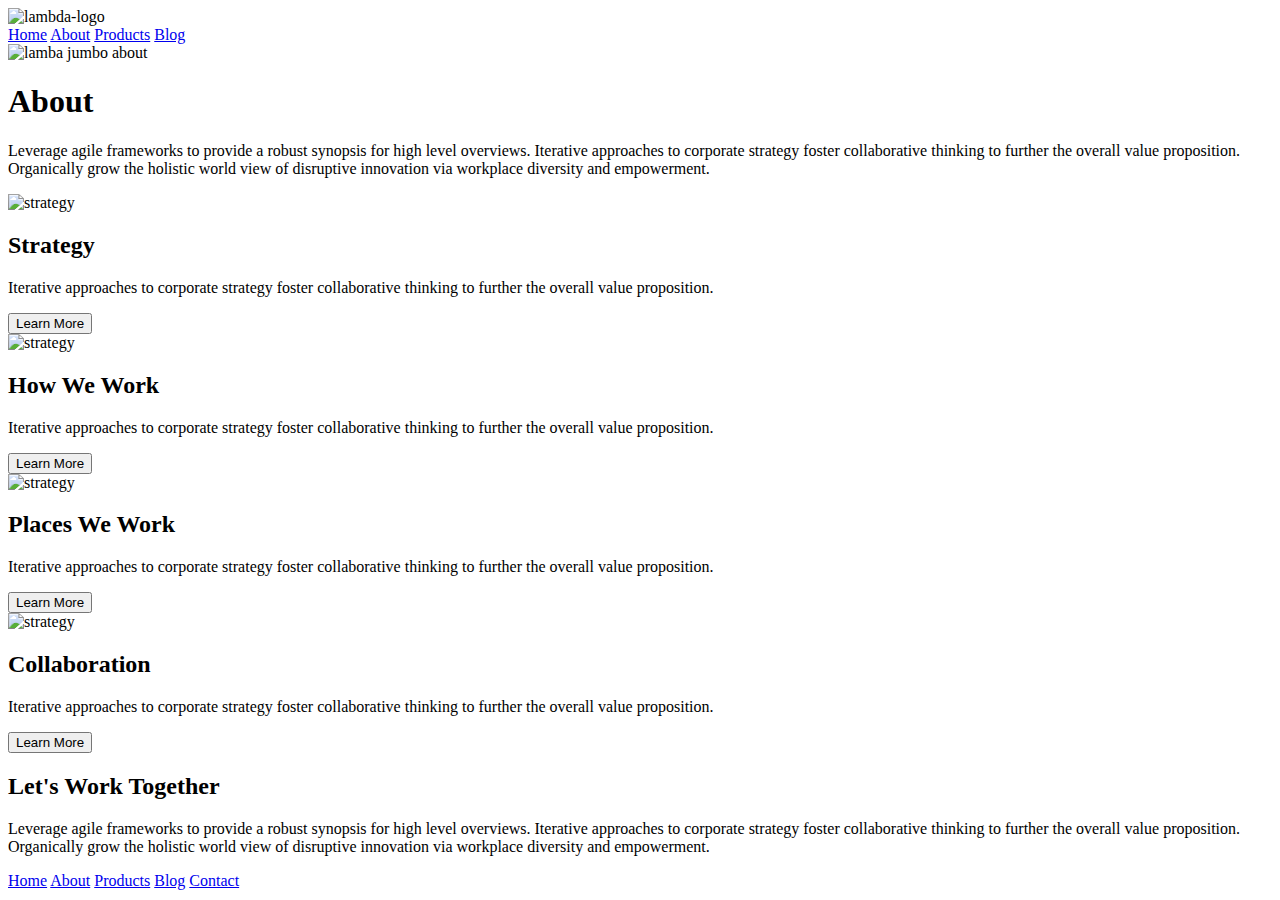
==== about.html @ 30254d6f "added html markupt" ====
<!doctype html>

<html lang="en">
<head>
  <meta charset="utf-8">

  <title>Sprint Challenge - About</title>

  <link href="https://fonts.googleapis.com/css?family=Roboto|Rubik" rel="stylesheet">
  <link rel="stylesheet" href="css/index.css">

</head>

<body>
    <div class="container about-page">
      <header>

        <div class="nav">
          <img class="logo" src="img\lambda-black.png" alt="lambda-logo">
          <nav>
            <a href="#">Home</a>
            <a href="#">About</a>
            <a href="#">Products</a>
            <a href="#">Blog</a>
          </nav>
        </div>

        <img class="top-image" src="img\jumbo-about.png" alt="lamba jumbo about">
      
        <div class="border-bottom">
          <section>
            <h1>About</h1>

            <p>Leverage agile frameworks to provide a robust synopsis for high level overviews. Iterative approaches to corporate strategy foster collaborative thinking to further the overall value proposition. Organically grow the holistic world view of disruptive innovation via workplace diversity and empowerment.</p>
          </section>
        </div>
      </header>


      <div class="middle-content">
        <div class="border-bottom">
          <img src="img/about-plan.png" alt="strategy">
          <section>
            <h2>Strategy</h2>
            
            <p>Iterative approaches to corporate strategy foster collaborative thinking to further the overall value proposition.</p>

            <button>Learn More</button>
          </section>
        </div>


        <div class="border-bottom">
          <section>  
            <img src="img/about-working.png" alt="strategy">
            
            <h2>How We Work</h2>
            
            <p>Iterative approaches to corporate strategy foster collaborative thinking to further the overall value proposition.</p>

            <button>Learn More</button>
          </section>
        </div>


        <div class="border-bottom">
          <section>
            <img src="img/about-office.png" alt="strategy">
            
            <h2>Places We Work</h2>

            <p>Iterative approaches to corporate strategy foster collaborative thinking to further the overall value proposition.</p>

            <button>Learn More</button>

          </section>
        </div>

      <div class="border-bottom">
        <section>
          <img src="img/about-meeting.png" alt="strategy">
          
          <h2>Collaboration</h2>
          
          <p>Iterative approaches to corporate strategy foster collaborative thinking to further the overall value proposition.</p>

          <button>Learn More</button>
        </section>
      </div>

    </div><!--middle content-->

    <div class="bottom-content">
      <h2>Let's Work Together</h2>

      <p>Leverage agile frameworks to provide a robust synopsis for high level overviews. Iterative approaches to corporate strategy foster collaborative thinking to further the overall value proposition. Organically grow the holistic world view of disruptive innovation via workplace diversity and empowerment.</p>
    </div>  
      <footer>
        <nav>
          <a href="index.html">Home</a>
          <a href="#">About</a>
          <a href="#">Products</a>
          <a href="#">Blog</a>
          <a href="#">Contact</a>
        </nav>
      </footer>
    </div><!-- container -->        
</body>
</html>
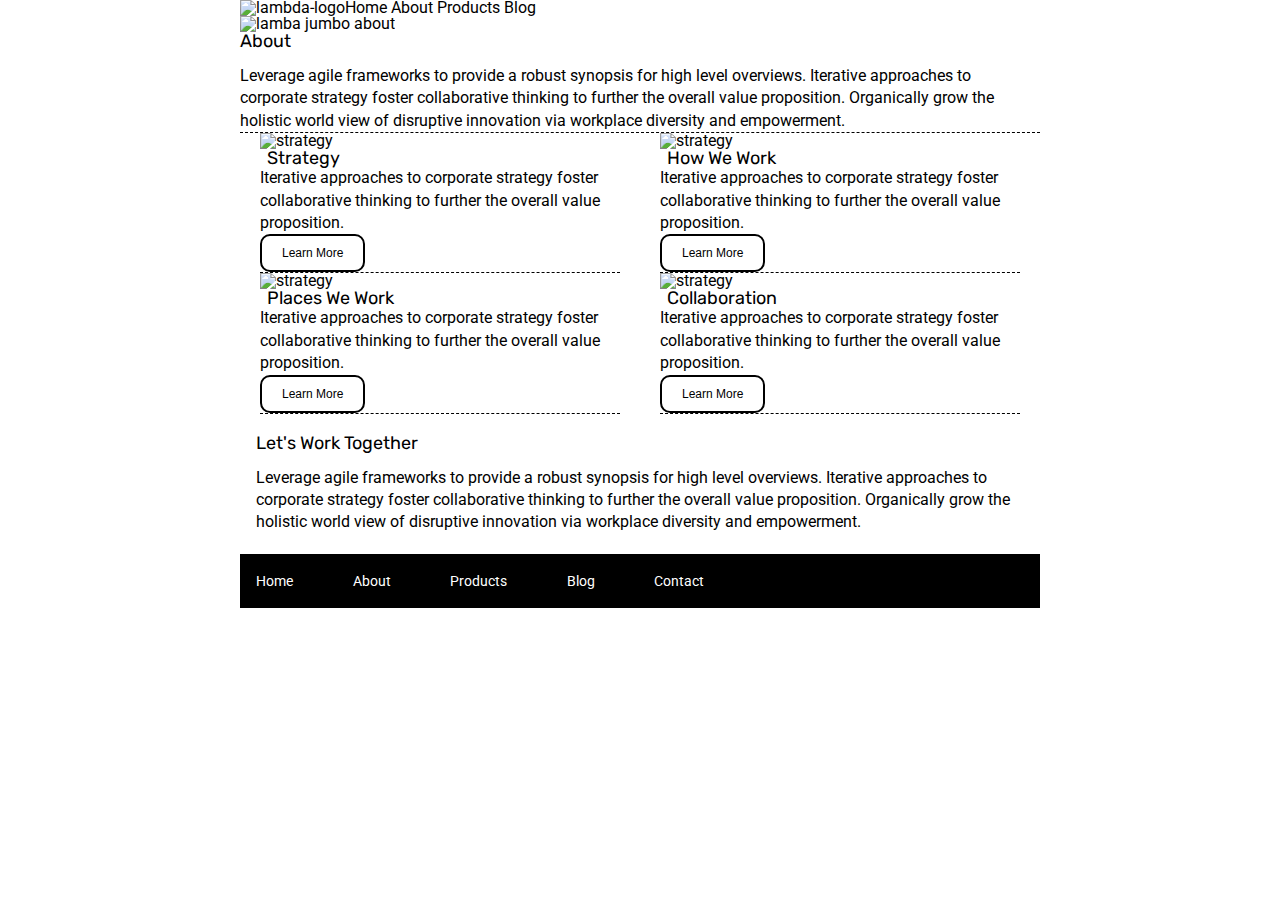
==== commit 8db7fed6: "added boxes color, added dashed  border" ====
--- a/about.html
+++ b/about.html
@@ -18,6 +18,7 @@
         <div class="nav">
           <img class="logo" src="img\lambda-black.png" alt="lambda-logo">
           <nav>
+            
             <a href="#">Home</a>
             <a href="#">About</a>
             <a href="#">Products</a>
@@ -37,7 +38,7 @@
       </header>
 
 
-      <div class="middle-content">
+      <div class="middle-content services">
         <div class="border-bottom">
           <img src="img/about-plan.png" alt="strategy">
           <section>
--- a/css/index.css
+++ b/css/index.css
@@ -0,0 +1,216 @@
+/* http://meyerweb.com/eric/tools/css/reset/ 
+   v2.0 | 20110126
+   License: none (public domain)
+*/
+
+html, body, div, span, applet, object, iframe,
+h1, h2, h3, h4, h5, h6, p, blockquote, pre,
+a, abbr, acronym, address, big, cite, code,
+del, dfn, em, img, ins, kbd, q, s, samp,
+small, strike, strong, sub, sup, tt, var,
+b, u, i, center,
+dl, dt, dd, ol, ul, li,
+fieldset, form, label, legend,
+table, caption, tbody, tfoot, thead, tr, th, td,
+article, aside, canvas, details, embed, 
+figure, figcaption, footer, header, hgroup, 
+menu, nav, output, ruby, section, summary,
+time, mark, audio, video {
+	margin: 0;
+	padding: 0;
+	border: 0;
+	font-size: 100%;
+	font: inherit;
+	vertical-align: baseline;
+}
+/* HTML5 display-role reset for older browsers */
+article, aside, details, figcaption, figure, 
+footer, header, hgroup, menu, nav, section {
+	display: block;
+}
+body {
+	line-height: 1;
+}
+ol, ul {
+	list-style: none;
+}
+blockquote, q {
+	quotes: none;
+}
+blockquote:before, blockquote:after,
+q:before, q:after {
+	content: '';
+	content: none;
+}
+table {
+	border-collapse: collapse;
+	border-spacing: 0;
+}
+
+* {
+    box-sizing: border-box;
+}
+
+html, body {
+    height: 100%;
+    font-family: 'Roboto', sans-serif;
+}
+
+h1, h2, h3, h4, h5 {
+    font-size: 18px;
+    margin-bottom: 15px;
+    font-family: 'Rubik', sans-serif;
+}
+
+p {
+    line-height: 1.4;
+}
+
+.container {
+    width: 800px;
+    margin: 0 auto;
+}
+.nav{
+    display:flex; 
+    align-items:flex-end; 
+    justify-content: evenly;
+    width:100%;  
+}
+
+nav a {
+    color: black; 
+    text-decoration: none; 
+
+}
+
+.border-bottom{
+    border-bottom: 1px dashed black;
+}
+.top-content {
+    display: flex;
+    flex-wrap: wrap;
+    justify-content: space-evenly;
+    margin-bottom: 20px;
+    border-bottom: 1px dashed black;
+}
+
+.top-content .text-container {
+    width: 48%;
+    padding: 0 1%;
+    padding-bottom: 20px;  
+}
+
+.middle-content {
+    margin-bottom: 20px;
+    
+}
+
+.middle-content h2 {
+    padding: 0 2%;
+    margin-bottom: 0;
+}
+button{
+    background:white; 
+    color:black;
+    font-size: 12px; 
+    border: 2px solid black; 
+    border-radius: 10px; 
+    padding:10px 20px; 
+}
+.services{
+    display:flex; 
+    flex-wrap: wrap; 
+    justify-content: space-around; 
+}
+
+.services div{
+    width:45%; 
+}
+.middle-content .boxes {
+    display: flex;
+    flex-wrap: wrap;
+    justify-content: space-evenly;
+}
+
+.middle-content .boxes .box {
+    width: 12.5%;
+    height: 100px;
+    background: black;
+    margin: 20px 2.5%;
+    color: white;
+    display: flex;
+    align-items: center;
+    justify-content: center;
+}
+
+/*box colors*/
+
+.middle-content .boxes .box.box1{
+    background:teal; 
+}
+.middle-content .boxes .box.box2{
+    background:gold; 
+}
+.middle-content .boxes .box.box3{
+    background:cadetblue; 
+}
+.middle-content .boxes .box.box4{
+    background:coral; 
+}
+.middle-content .boxes .box.box5{
+    background:crimson; 
+}
+.middle-content .boxes .box.box6{
+    background:forestgreen; 
+}
+.middle-content .boxes .box.box7{
+    background:darkorchid; 
+}
+.middle-content .boxes .box.box8{
+    background:hotpink; 
+}.middle-content .boxes .box.box9{
+    background:indigo; 
+}
+.middle-content .boxes .box.box10{
+    background:dodgerblue; 
+}
+
+
+
+.bottom-content {
+    
+    margin: 0 2% 20px;
+    justify-content: space-around;
+}
+.bottom-content.bottom-about{
+    display:flex; 
+    
+}
+
+.bottom-content .text-container {
+    padding-right: 4%;
+    
+}
+
+.bottom-content .text-container:last-child {
+    padding-right: 0;
+}
+
+footer {
+    width: 100%;
+    background: black;
+}
+
+footer nav {
+    width: 60%;
+    display: flex;
+    justify-content: space-between;
+    align-items: center;
+    padding: 20px 2%;
+    font-size: 14px;
+}
+
+footer nav a {
+    color: white;
+    text-decoration: none;
+}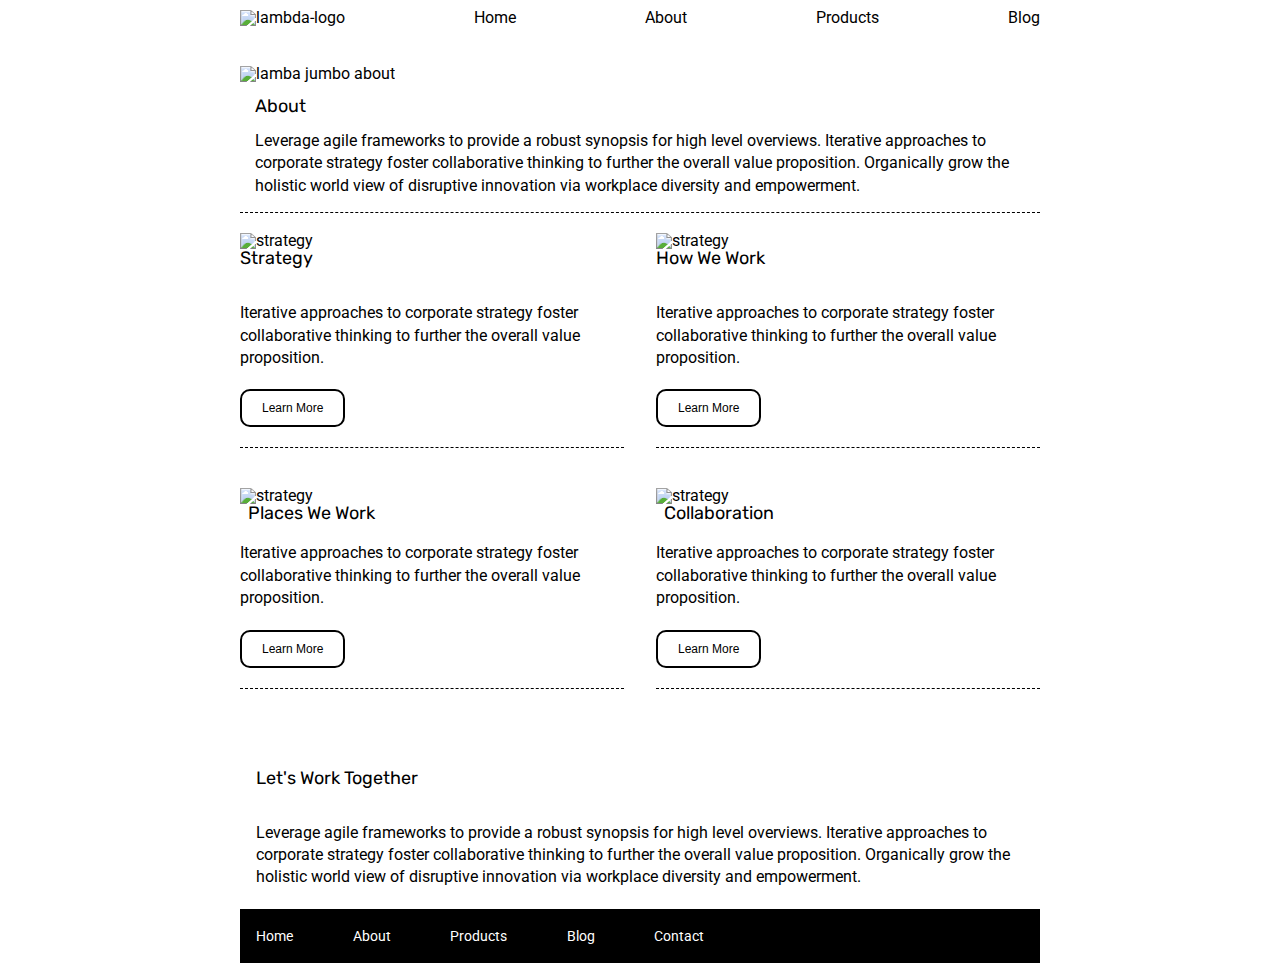
==== commit f4b53042: "updated nav bar" ====
--- a/about.html
+++ b/about.html
@@ -17,23 +17,27 @@
 
         <div class="nav">
           <img class="logo" src="img\lambda-black.png" alt="lambda-logo">
-          <nav>
+          
+           
+              <a href="#">Home</a>
+              <a href="#">About</a>
+              <a href="#">Products</a>
+              <a href="#">Blog</a>
             
-            <a href="#">Home</a>
-            <a href="#">About</a>
-            <a href="#">Products</a>
-            <a href="#">Blog</a>
-          </nav>
+          
         </div>
 
         <img class="top-image" src="img\jumbo-about.png" alt="lamba jumbo about">
       
-        <div class="border-bottom">
+        <div class="top-about border-bottom">
           <section>
-            <h1>About</h1>
+            <div>
+              <h1>About</h1>
 
-            <p>Leverage agile frameworks to provide a robust synopsis for high level overviews. Iterative approaches to corporate strategy foster collaborative thinking to further the overall value proposition. Organically grow the holistic world view of disruptive innovation via workplace diversity and empowerment.</p>
+              <p>Leverage agile frameworks to provide a robust synopsis for high level overviews. Iterative approaches to corporate strategy foster collaborative thinking to further the overall value proposition. Organically grow the holistic world view of disruptive innovation via workplace diversity and empowerment.</p>
+            </div>
           </section>
+
         </div>
       </header>
 
@@ -42,7 +46,7 @@
         <div class="border-bottom">
           <img src="img/about-plan.png" alt="strategy">
           <section>
-            <h2>Strategy</h2>
+            <h3>Strategy</h3>
             
             <p>Iterative approaches to corporate strategy foster collaborative thinking to further the overall value proposition.</p>
 
@@ -55,7 +59,7 @@
           <section>  
             <img src="img/about-working.png" alt="strategy">
             
-            <h2>How We Work</h2>
+            <h3>How We Work</h3>
             
             <p>Iterative approaches to corporate strategy foster collaborative thinking to further the overall value proposition.</p>
 
--- a/css/index.css
+++ b/css/index.css
@@ -73,13 +73,22 @@
 .nav{
     display:flex; 
     align-items:flex-end; 
-    justify-content: evenly;
-    width:100%;  
-}
-
-nav a {
+    justify-content:space-between; 
+    
+    margin: 10px 0px 40px 0px; 
+}
+
+nav{
+    display:flex; 
+    justify-content:space-around;
+      
+}
+
+
+.nav a {
     color: black; 
-    text-decoration: none; 
+    text-decoration: none;
+    
 
 }
 
@@ -94,10 +103,16 @@
     border-bottom: 1px dashed black;
 }
 
+.top-about{
+    padding: 15px; 
+    margin-bottom:20px; 
+}
+
 .top-content .text-container {
     width: 48%;
     padding: 0 1%;
     padding-bottom: 20px;  
+    margin-top:20px; 
 }
 
 .middle-content {
@@ -108,6 +123,11 @@
 .middle-content h2 {
     padding: 0 2%;
     margin-bottom: 0;
+}
+
+.services .border-bottom{
+    margin-bottom: 40px; 
+    padding-bottom: 20px; 
 }
 button{
     background:white; 
@@ -116,15 +136,24 @@
     border: 2px solid black; 
     border-radius: 10px; 
     padding:10px 20px; 
+ 
 }
 .services{
     display:flex; 
     flex-wrap: wrap; 
-    justify-content: space-around; 
-}
-
+    justify-content: space-between; 
+}
+.services p, h2{
+    padding:20px 0px; 
+    text-align:left; 
+}
 .services div{
-    width:45%; 
+    width:48%;
+    display:flex; 
+    flex-direction:column; 
+    
+
+    
 }
 .middle-content .boxes {
     display: flex;
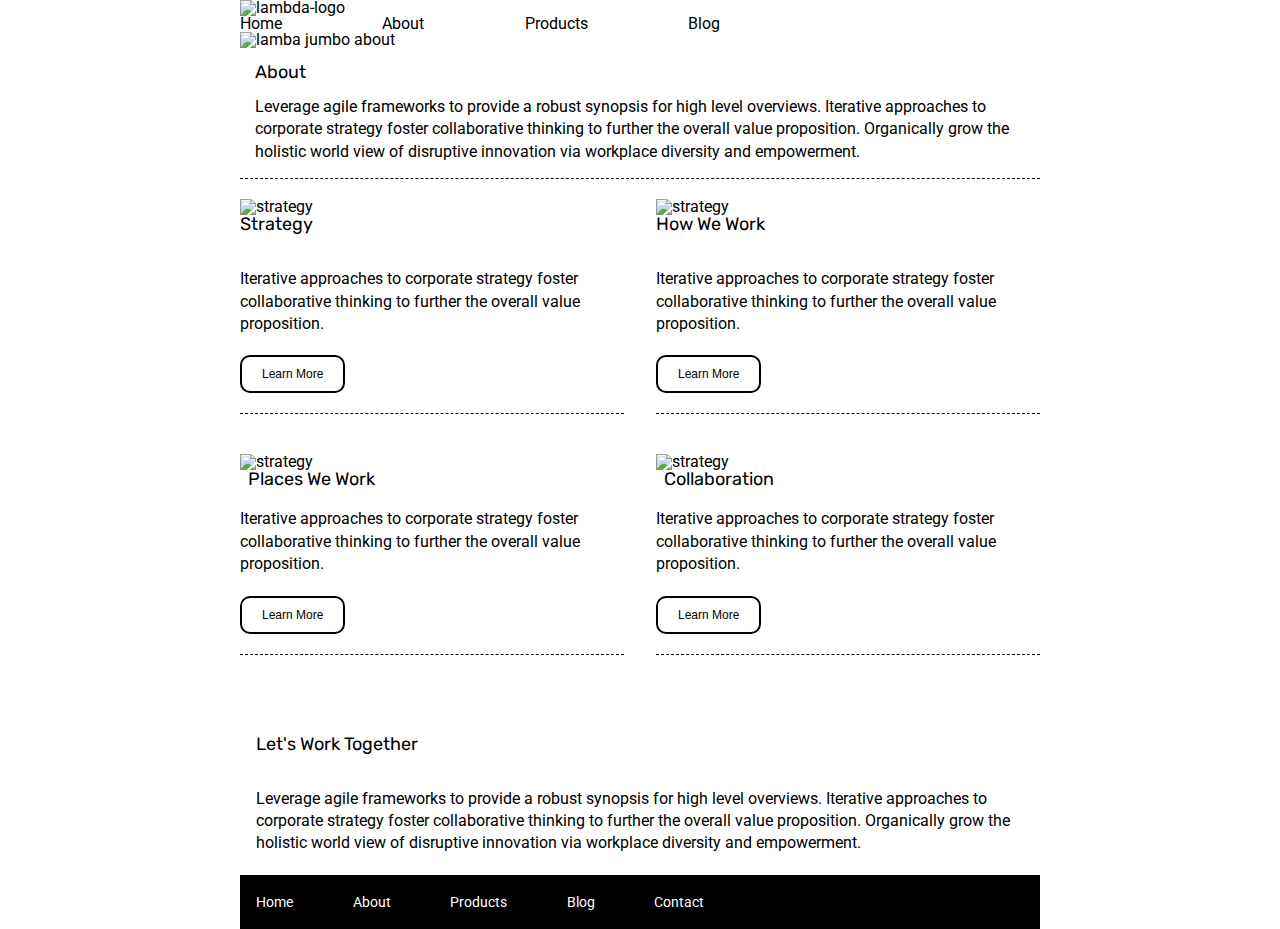
==== commit 0be3325a: "completed questions in readme file" ====
--- a/about.html
+++ b/about.html
@@ -18,12 +18,12 @@
         <div class="nav">
           <img class="logo" src="img\lambda-black.png" alt="lambda-logo">
           
-           
+           <nav>
               <a href="#">Home</a>
               <a href="#">About</a>
               <a href="#">Products</a>
               <a href="#">Blog</a>
-            
+           </nav>
           
         </div>
 
--- a/css/index.css
+++ b/css/index.css
@@ -71,17 +71,15 @@
     margin: 0 auto;
 }
 .nav{
-    display:flex; 
-    align-items:flex-end; 
+    
+    display:inline; 
+    margin: 10px 0px 40px 0px; 
+}
+
+nav{
+    width: 60%; 
+    display:flex; 
     justify-content:space-between; 
-    
-    margin: 10px 0px 40px 0px; 
-}
-
-nav{
-    display:flex; 
-    justify-content:space-around;
-      
 }
 
 
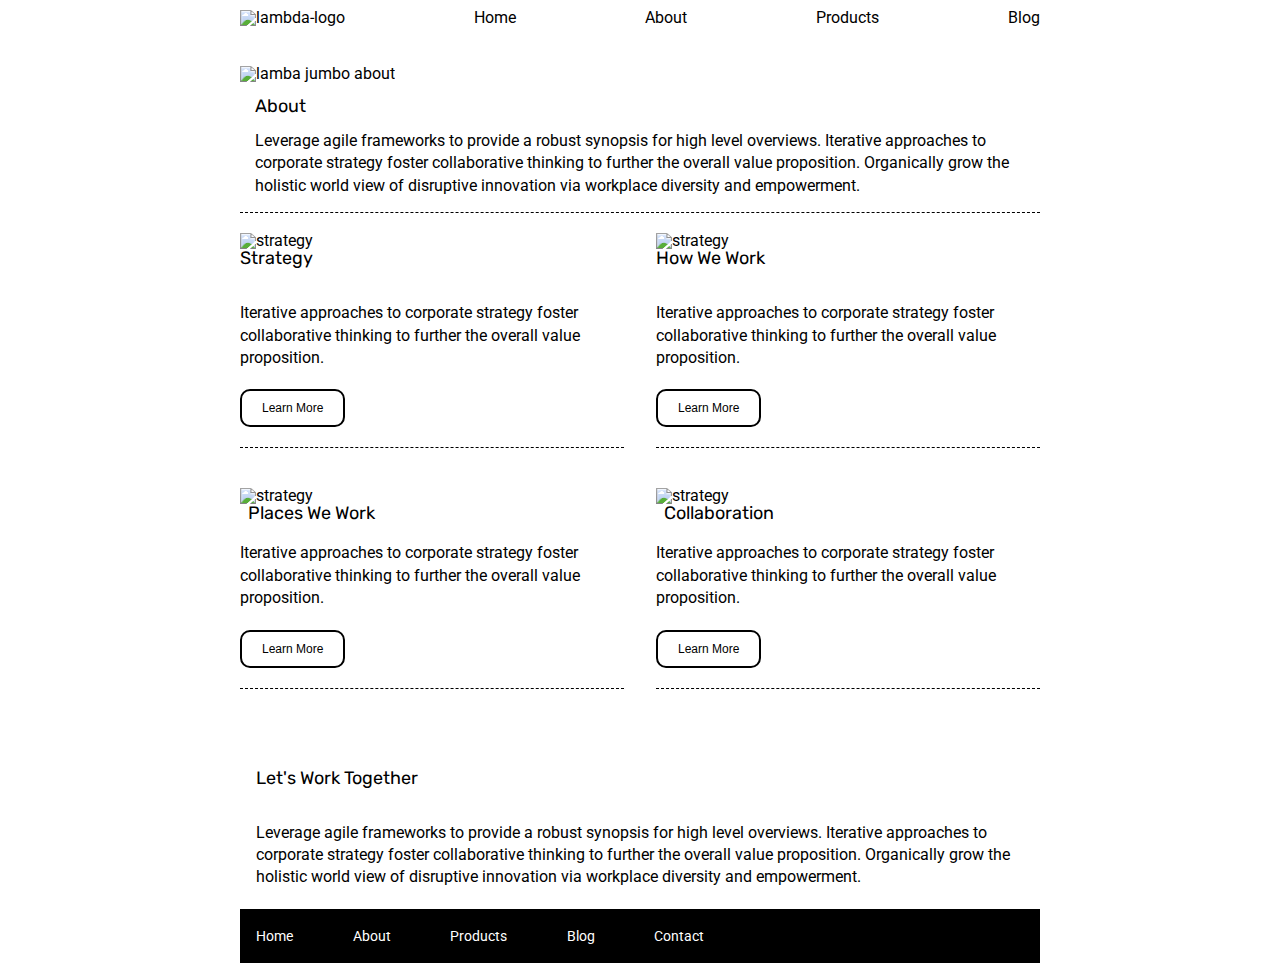
==== commit 20913ce2: "added animation to logo" ====
--- a/about.html
+++ b/about.html
@@ -18,12 +18,12 @@
         <div class="nav">
           <img class="logo" src="img\lambda-black.png" alt="lambda-logo">
           
-           <nav>
-              <a href="#">Home</a>
+          
+              <a href="index.html">Home</a>
               <a href="#">About</a>
               <a href="#">Products</a>
               <a href="#">Blog</a>
-           </nav>
+         
           
         </div>
 
--- a/css/index.css
+++ b/css/index.css
@@ -72,8 +72,22 @@
 }
 .nav{
     
-    display:inline; 
+    display: flex; 
+    justify-content: space-between;
+    align-items:flex-end; 
     margin: 10px 0px 40px 0px; 
+}
+
+@keyframes color{
+    0%{border-bottom: 4px solid green;}
+    25%{border-bottom: 4px solid blue;}
+    50%{border-bottom: 4px solid yellow;}
+    75%{border-bottom: 4px solid purple;}
+    100%{border-bottom: 4px solid red;}
+}
+.logo {
+    animation: color 10s; 
+    
 }
 
 nav{
@@ -240,4 +254,5 @@
 footer nav a {
     color: white;
     text-decoration: none;
-}+}
+
